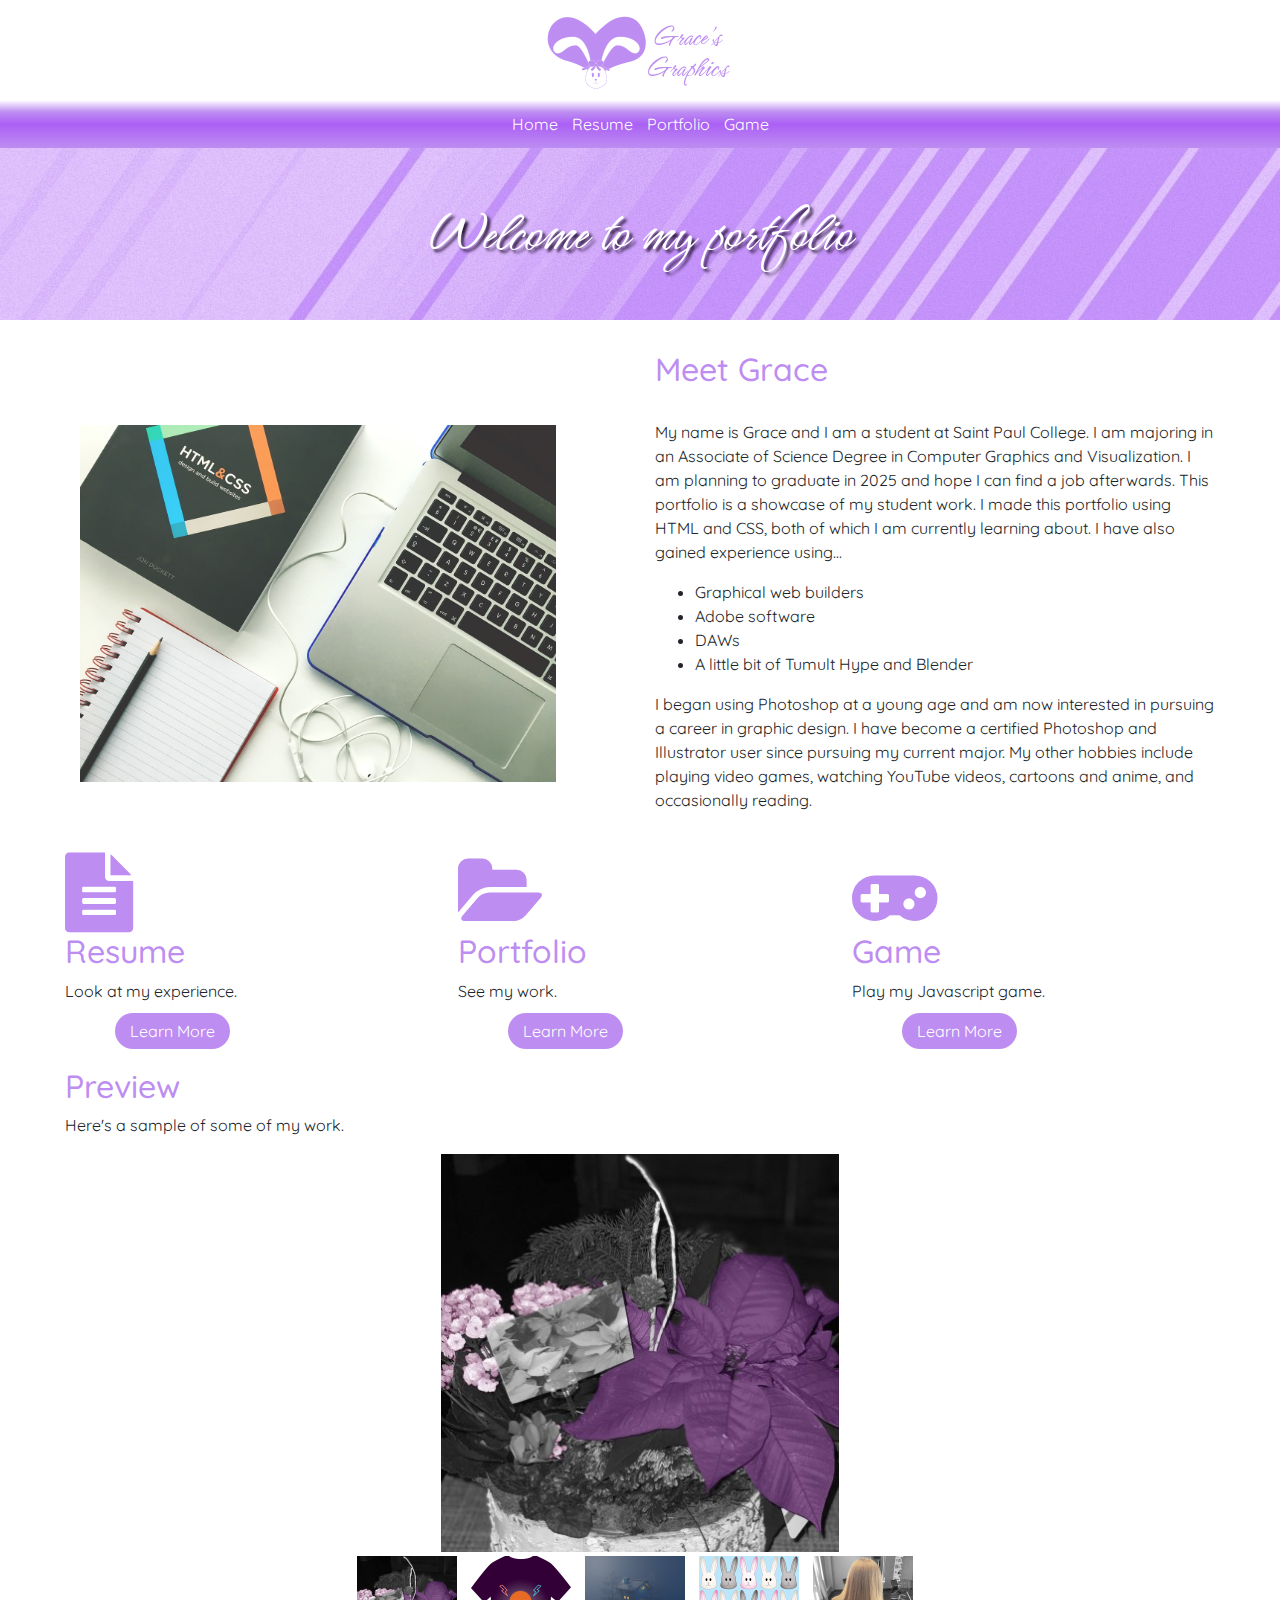
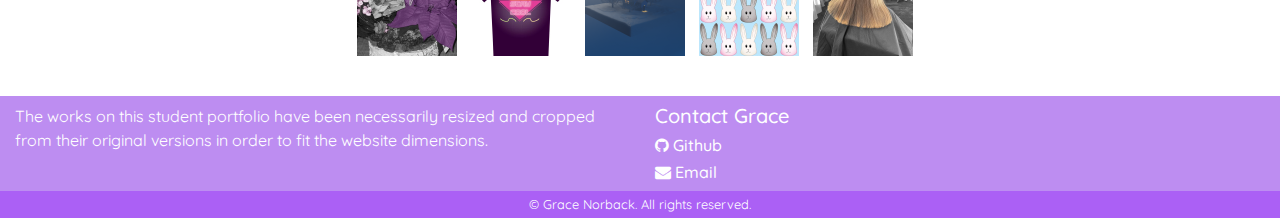
==== index.html @ 93677ede "Add files via upload" ====
<!DOCTYPE html>
<html lang="en">
<head>
	<meta charset="utf-8">
	<meta name="viewport" content="width=device-width, initial-scale=1, minimum-scale=1" />
	<meta name="description" content="The home page of Grace's Graphics, a digital student portfolio.">
	<title>Grace's Graphics: Home</title>
	<link rel="stylesheet" href="https://cdnjs.cloudflare.com/ajax/libs/font-awesome/4.7.0/css/font-awesome.min.css">
	<link rel="stylesheet" href="https://cdn.jsdelivr.net/npm/bootstrap@4.6.1/dist/css/bootstrap.min.css">
	<link rel="stylesheet" href="style.css">
</head>

<body>
	<header>
		<img src="images/gg-logo.png" alt="logo" height="100px" width="200px" class="img-fluid logo">
	</header>

	<nav>
	    <ul>
	       <li><a href="index.html">Home</a></li>
	       <li><a href="resume.html">Resume</a></li>
	       <li><a href="portfolio.html">Portfolio</a></li>
	       <li><a href="game.html">Game</a></li>
	    </ul>
	</nav>

	
	<div class="home-hero">
		<h1>Welcome to my portfolio</h1>
	</div>


	<main>
		<div class="container-fluid">
			<div class="row">
				<div class="col-sm-6">
					<img src="images/web-design.jpg" height="960" width="1280" alt="A photograph of a notebook, a pencil, a book on HTML and CSS, a laptop keyboard, and a headphone cord attached to the laptop." class="home-photo">
				</div><!--closing column-->

				<div class="col-sm-6">
					<h2>Meet Grace</h2>
					<br>
					<p>My name is Grace and I am a student at Saint Paul College. I am majoring in an Associate of Science Degree in Computer Graphics and Visualization. I am planning to graduate in 2025 and hope I can find a job afterwards. This portfolio is a showcase of my student work. I made this portfolio using HTML and CSS, both of which I am currently learning about. I have also gained experience using...
					<ul><li>Graphical web builders</li>
					<li>Adobe software</li>
					<li>DAWs</li>
					<li>A little bit of Tumult Hype and Blender</li></ul>
					I began using Photoshop at a young age and am now interested in pursuing a career in graphic design. I have become a certified Photoshop and Illustrator user since pursuing my current major. My other hobbies include playing video games, watching YouTube videos, cartoons and anime, and occasionally reading.</p>

				</div><!--closing column-->
				
			</div><!--closing row-->

			<br>

			<div class="row">
				<div class="col-sm-4">
					<i class="fa fa-file-text" aria-hidden="true"></i> <br>
					<h2>Resume</h2>
					<p>Look at my experience.</p>
					<a href="resume.html" class="my-button">Learn More</a>
				</div><!--closing column-->

				<div class="col-sm-4">
					<i class="fa fa-folder-open" aria-hidden="true"></i> <br>
					<h2>Portfolio</h2>
					<p>See my work.</p>
					<a href="portfolio.html" class="my-button">Learn More</a>
				</div><!--closing column-->

				<div class="col-sm-4">
					<i class="fa fa-gamepad" aria-hidden="true"></i> <br>
					<h2>Game</h2>
					<p>Play my Javascript game.</p>
					<a href="game.html" class="my-button">Learn More</a>
				</div><!--closing column-->

			</div><!--closing row-->

			<br>

			<div class="row">
				<div class="col-sm-12">

					<h2>Preview</h2>
					<p>Here's a sample of some of my work.</p>

					<div class="gallery">


					   	<div class="preview">
					        <img id="preview" src="images/flowers.jpg" style="display:block;margin:0 auto;" alt=""  height="400" width="400"/>
					    </div>

					    <div class="gallery-thumbnails" style="margin:0 auto;text-align:center">
					        <img onclick="document.getElementById('preview').src=document.getElementById('img1').src" id="img1" src="images/flowers.jpg" alt="A photograph of flowers in grayscale, except for a big flower recolored purple and smaller flowers recolored a light pink." />
					        <img onclick="document.getElementById('preview').src= document.getElementById('img2').src;" id="img2" src="images/tshirt.jpg" alt="An illustration of a purple t-shirt with colorful shapes and 'Stay Cool' in neon text."  />
					        <img onclick="document.getElementById('preview').src = document.getElementById('img3').src;" id="img3" src="images/blender.png" alt="A 3D render of a house in snow." />
					        <img onclick="document.getElementById('preview').src = document.getElementById('img4').src;" id="img4" src="images/cloth.jpg" alt="A clothing cloth design depicting white, dark brown, and pink rabbit heads repeating on a sky blue background." />
					        <img onclick="document.getElementById('preview').src = document.getElementById('img5').src;" id="img5" src="images/hair.jpg" alt="A photograph of Grace from behind, all in grayscale except for her straight long blond hair. "  />

				</div><!--closing column-->


			</div><!--closing row-->

		</div><!--closing container fluid-->
	</main>

	<footer>
		<div class="container-fluid">

			<div class="row">

				<div class="col-sm-6">
					<p>The works on this student portfolio have been necessarily resized and cropped from their original versions in order to fit the website dimensions.</p>
				</div><!--closing column on upper footer-->

				<div class="col-sm-6">
					<h5>Contact Grace</h5>


					<h6> <i class="footer fa fa-github" aria-hidden="true"></i> <a href="https://github.com/GracesGraphics">Github</a>  </h6>


					<h6><i class="footer fa fa-envelope" aria-hidden="true"></i> <a href="mailto:gracigloo@gmail.com">Email</a>  </h6>
				</div><!--closing column on upper footer-->

			</div><!--closing row-->

		</div><!--closing container fluid-->

		<div class="footer-bottom">
			<small>&copy; Grace Norback. All rights reserved.</small>
		</div>
	</footer>

	<!--jQuery, Popper, and Bootstrap Javascript files-->
	<script src="https://cdn.jsdelivr.net/npm/jquery@3.6.0/dist/jquery.slim.min.js"></script>
	<script src="https://cdn.jsdelivr.net/npm/popper.js@1.16.1/dist/umd/popper.min.js"></script>
	<script src="https://cdn.jsdelivr.net/npm/bootstrap@4.6.1/dist/js/bootstrap.bundle.min.js"></script>

</body>
</html>
---- style.css ----
@import url('https://fonts.googleapis.com/css2?family=Quicksand:wght@300..700&display=swap');

@import url('https://fonts.googleapis.com/css2?family=Hurricane&display=swap');

body{
	font-family: "Quicksand", sans-serif;
  margin: 0;
}

header{
  text-align: center;
  font-family: "Hurricane", cursive;
  color: #bd8df1;
}

.logo{
   margin: 0 auto;
   display:block;
}


/* Website Links except the nav */
a:link{
  color: white;
}
a:visited{
  color: white;
}
a:hover{
  color: #dbcced;
}
a:active{
  color: white;
}


/* Navigation */
nav{
  background: linear-gradient(0deg, rgba(189,141,241,1) 0%, rgba(171,96,245,1) 50%, rgba(189,141,241,1) 75%, rgba(255,255,255,1) 100%);
  padding: 4px;

}

nav ul{
  list-style-type:none;
  text-align:center;
  margin:8px 0;
  padding:0;
}

nav li{
  display:inline;
  padding: 5px;
}

nav a{
  text-decoration:none;
}

nav a:link{
  color:white;
}
nav a:visited{
  color:white;
}
nav a:hover{
  color:#dbcced;
}
nav a:active{
  color:white;
}

.home-hero{
  background-image: url(images/background.png);
  background-size: cover;
}
.home-hero h1{
  font-family: "Hurricane", cursive;
  color: #ffffff;
  font-size: 60px;
  text-shadow: 3px 3px 3px #2B183B;
  text-align: center;
  padding: 50px 0;
  margin: 0;
  background-color:rgba(203,150,255,.5);
}



/* Main */
main{
  max-width: 1200px;
  margin: 20px auto;
  padding: 10px;
  
}

main h2{
  color:#bd8df1;
}

h3{
  color:#bd8df1;
}

h4{
  color:#bd8df1;
}

.my-button:link{
  color:white;
  background-color:#bd8df1;
  border-radius:50px;
  padding:8px 15px;
  margin: 50px;
}

.my-button:hover{
  color:white;
  background-color:#dbcced;
  text-decoration:none;

}

.home-photo{
  float: left;
  max-width: 85%;
  height: auto;
  margin: 75px 30px 15px 15px;
}

.fa{
  color:#bd8df1;
  font-size:5em;
}

.gallery .preview{
    width:100%
    height:auto;
}

.gallery .gallery-thumbnails img {
    width:100px;
    height:100px;
    margin: 3px 10px 10px 0;
}

.gallery .gallery-thumbnails img:hover {
    opacity: .8;
    cursor: pointer;
}

.gallery .preview img#preview {
    padding: 1px;
    max-width: 100%;
    height: auto;
    margin: 0 auto !important;
    display: block !important;
}



canvas {
      border: 2px solid #196609;
      background-color: #6fbdfc;
      }

.myButton{
  border: 1px solid #196609;
  color: #196609;
  background-color: #FEC8F3;
}

/* Footer */
footer{
  border-top: #bd8df1 3px solid;
  text-align: left;
  color: #ffffff;
  background-color:#bd8df1;
  padding-top:5px;
}

footer .fa{
  color:white;
  font-size:1em;
}

.footer-bottom{
  background-color:#ab60f5;
  text-align:center;
  padding-bottom:3px;
}

/*CSS without a media query--applies to all sizes unless overridden*/
h1{
    font-size: 4em;
}


/* CSS Adjustments for Tablets */
@media only screen and (max-width: 1024px) {
  h1{
    font-size: 1.8em;
  }
}

/* CSS Adjustments for Smartphones */
@media only screen and (max-width: 768px) {
  h1{
    font-size: 1.5em;
  }
}
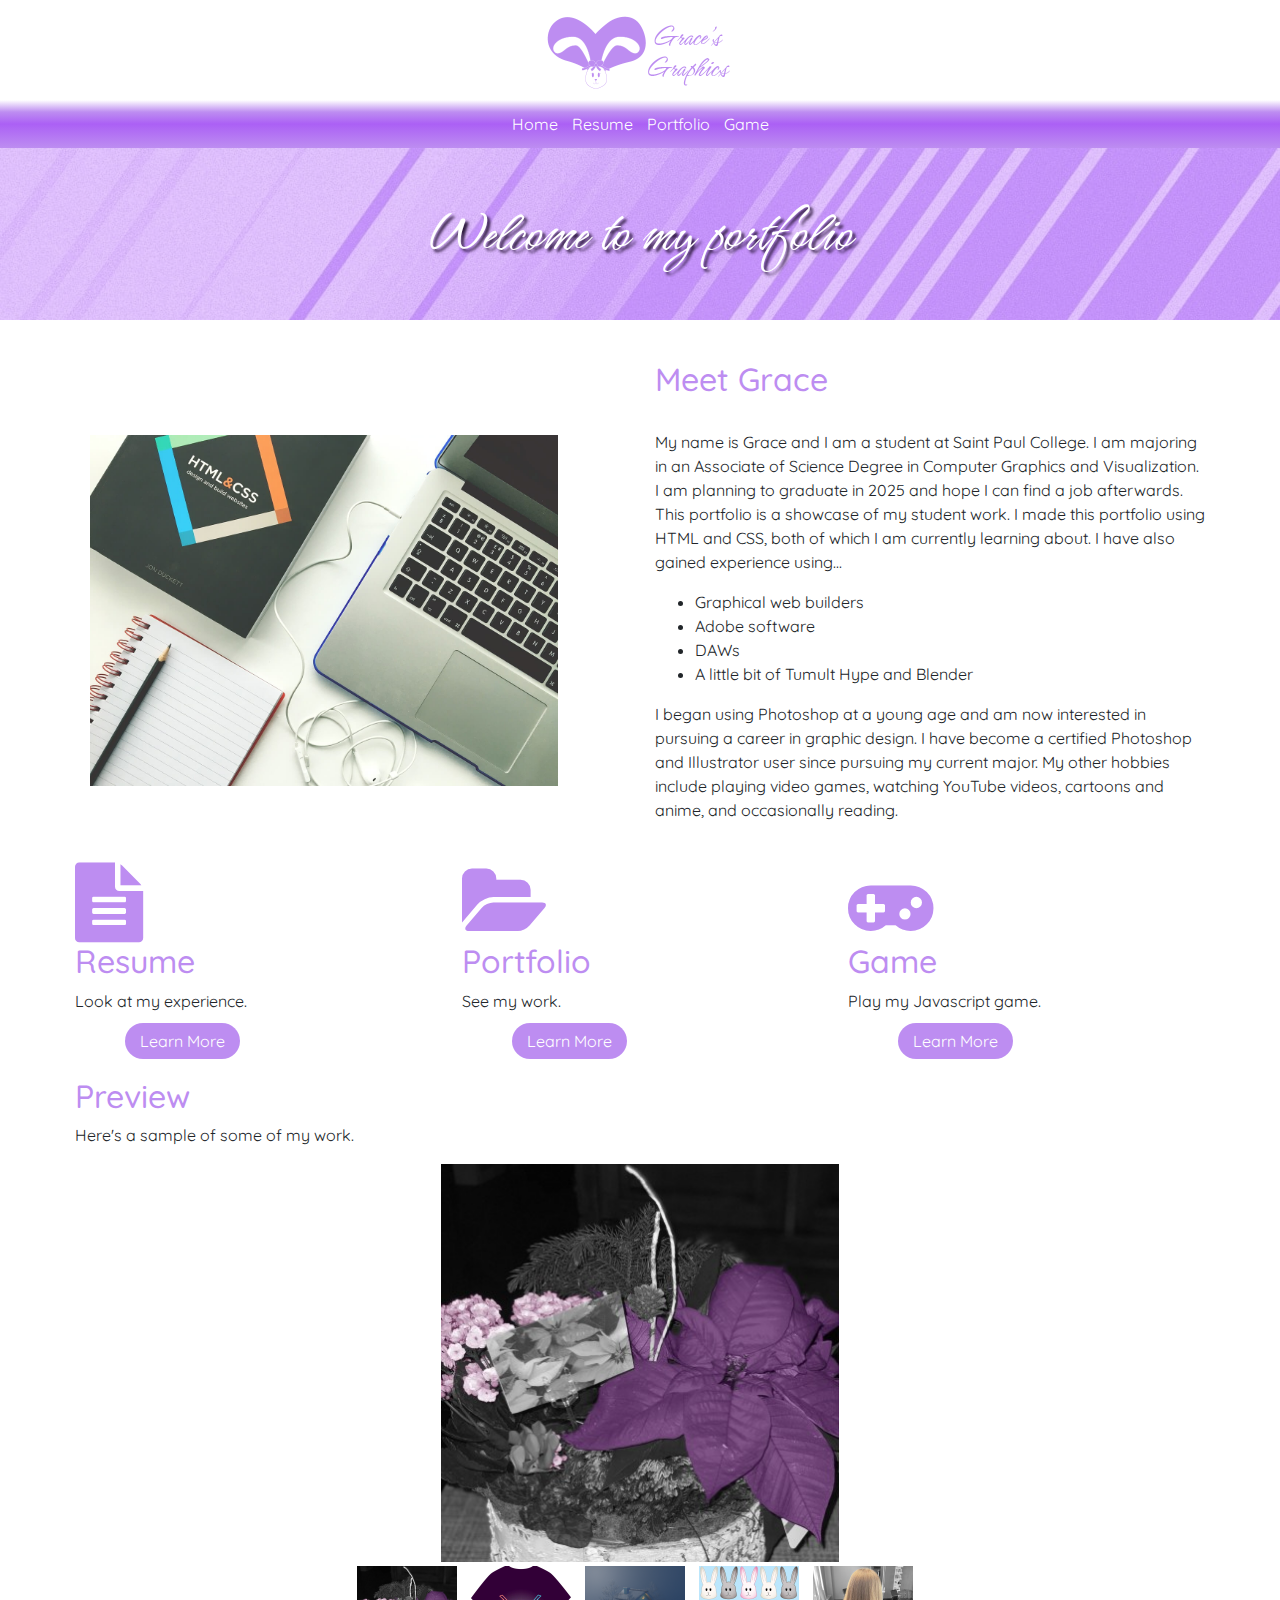
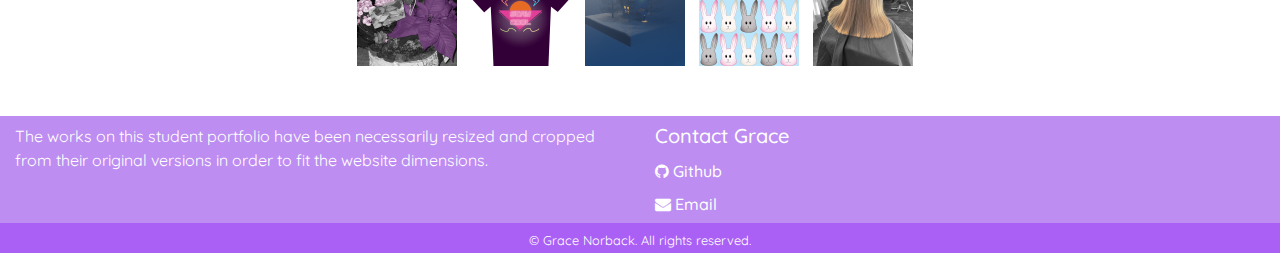
==== commit 1743150a: "Add files via upload" ====
--- a/index.html
+++ b/index.html
@@ -3,7 +3,7 @@
 <head>
 	<meta charset="utf-8">
 	<meta name="viewport" content="width=device-width, initial-scale=1, minimum-scale=1" />
-	<meta name="description" content="The home page of Grace's Graphics, a digital student portfolio.">
+	<meta name="description" content="Grace's Graphics is a digital student portfolio consisting of work with Adobe software, responsive web design, and more.">
 	<title>Grace's Graphics: Home</title>
 	<link rel="stylesheet" href="https://cdnjs.cloudflare.com/ajax/libs/font-awesome/4.7.0/css/font-awesome.min.css">
 	<link rel="stylesheet" href="https://cdn.jsdelivr.net/npm/bootstrap@4.6.1/dist/css/bootstrap.min.css">
@@ -12,7 +12,7 @@
 
 <body>
 	<header>
-		<img src="images/gg-logo.png" alt="logo" height="100px" width="200px" class="img-fluid logo">
+		<img src="images/gg-logo.png" alt="Logo for Grace's Graphics, depicting an illustrated rabbit head with a bow on the top of its head and a large heart shape behind the ears." height="100px" width="200px" class="img-fluid logo">
 	</header>
 
 	<nav>
@@ -35,6 +35,8 @@
 			<div class="row">
 				<div class="col-sm-6">
 					<img src="images/web-design.jpg" height="960" width="1280" alt="A photograph of a notebook, a pencil, a book on HTML and CSS, a laptop keyboard, and a headphone cord attached to the laptop." class="home-photo">
+
+
 				</div><!--closing column-->
 
 				<div class="col-sm-6">
@@ -89,7 +91,7 @@
 
 
 					   	<div class="preview">
-					        <img id="preview" src="images/flowers.jpg" style="display:block;margin:0 auto;" alt=""  height="400" width="400"/>
+					        <img id="preview" src="images/flowers.jpg" style="display:block;margin:0 auto;" alt="A photograph of flowers in grayscale, except for a big flower recolored purple and smaller flowers recolored a light pink."  height="400" width="400"/>
 					    </div>
 
 					    <div class="gallery-thumbnails" style="margin:0 auto;text-align:center">
--- a/style.css
+++ b/style.css
@@ -91,11 +91,10 @@
 main{
   max-width: 1200px;
   margin: 20px auto;
-  padding: 10px;
-  
-}
-
-main h2{
+  padding: 20px; 
+}
+
+h2{
   color:#bd8df1;
 }
 
@@ -106,6 +105,7 @@
 h4{
   color:#bd8df1;
 }
+
 
 .my-button:link{
   color:white;
@@ -159,6 +159,13 @@
 }
 
 
+.resume{
+  border:1px solid #dddddd;
+  box-shadow:2px 2px 2px rgba(0,0,0,.75);
+  padding:100px;
+  max-width:1000px;
+}
+
 
 canvas {
       border: 2px solid #196609;
@@ -170,6 +177,7 @@
   color: #196609;
   background-color: #FEC8F3;
 }
+
 
 /* Footer */
 footer{
@@ -183,12 +191,14 @@
 footer .fa{
   color:white;
   font-size:1em;
+  padding-top:7px;
 }
 
 .footer-bottom{
   background-color:#ab60f5;
   text-align:center;
-  padding-bottom:3px;
+  padding-top:4px;
+  padding-bottom:2px;
 }
 
 /*CSS without a media query--applies to all sizes unless overridden*/
@@ -210,3 +220,19 @@
     font-size: 1.5em;
   }
 }
+
+/* JavaScript Game changes for mobile */
+.mobile{
+  display:none;
+}
+@media only screen and (max-width: 750px){
+  .desktop{
+    display:none;
+  }
+  .mobile{
+    display: block;
+    touch-action: manipulation;
+  }
+}
+
+
